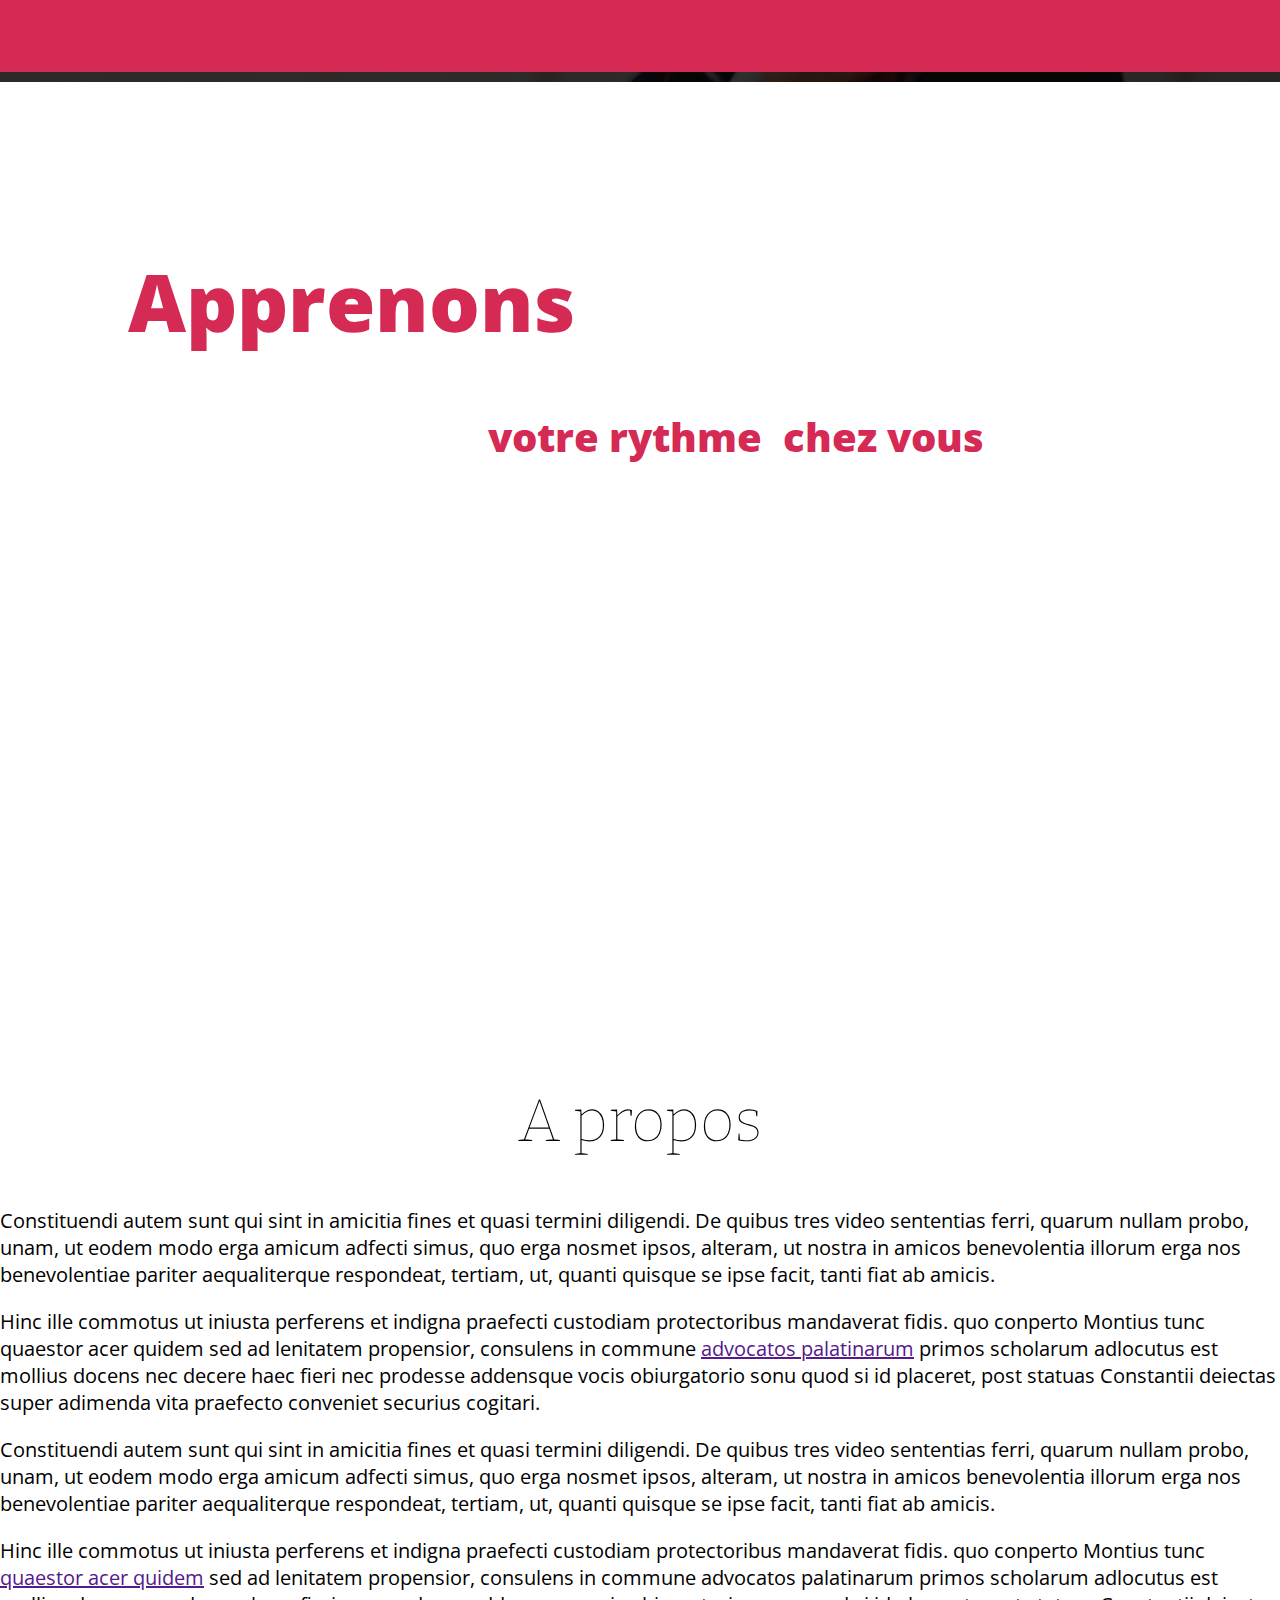
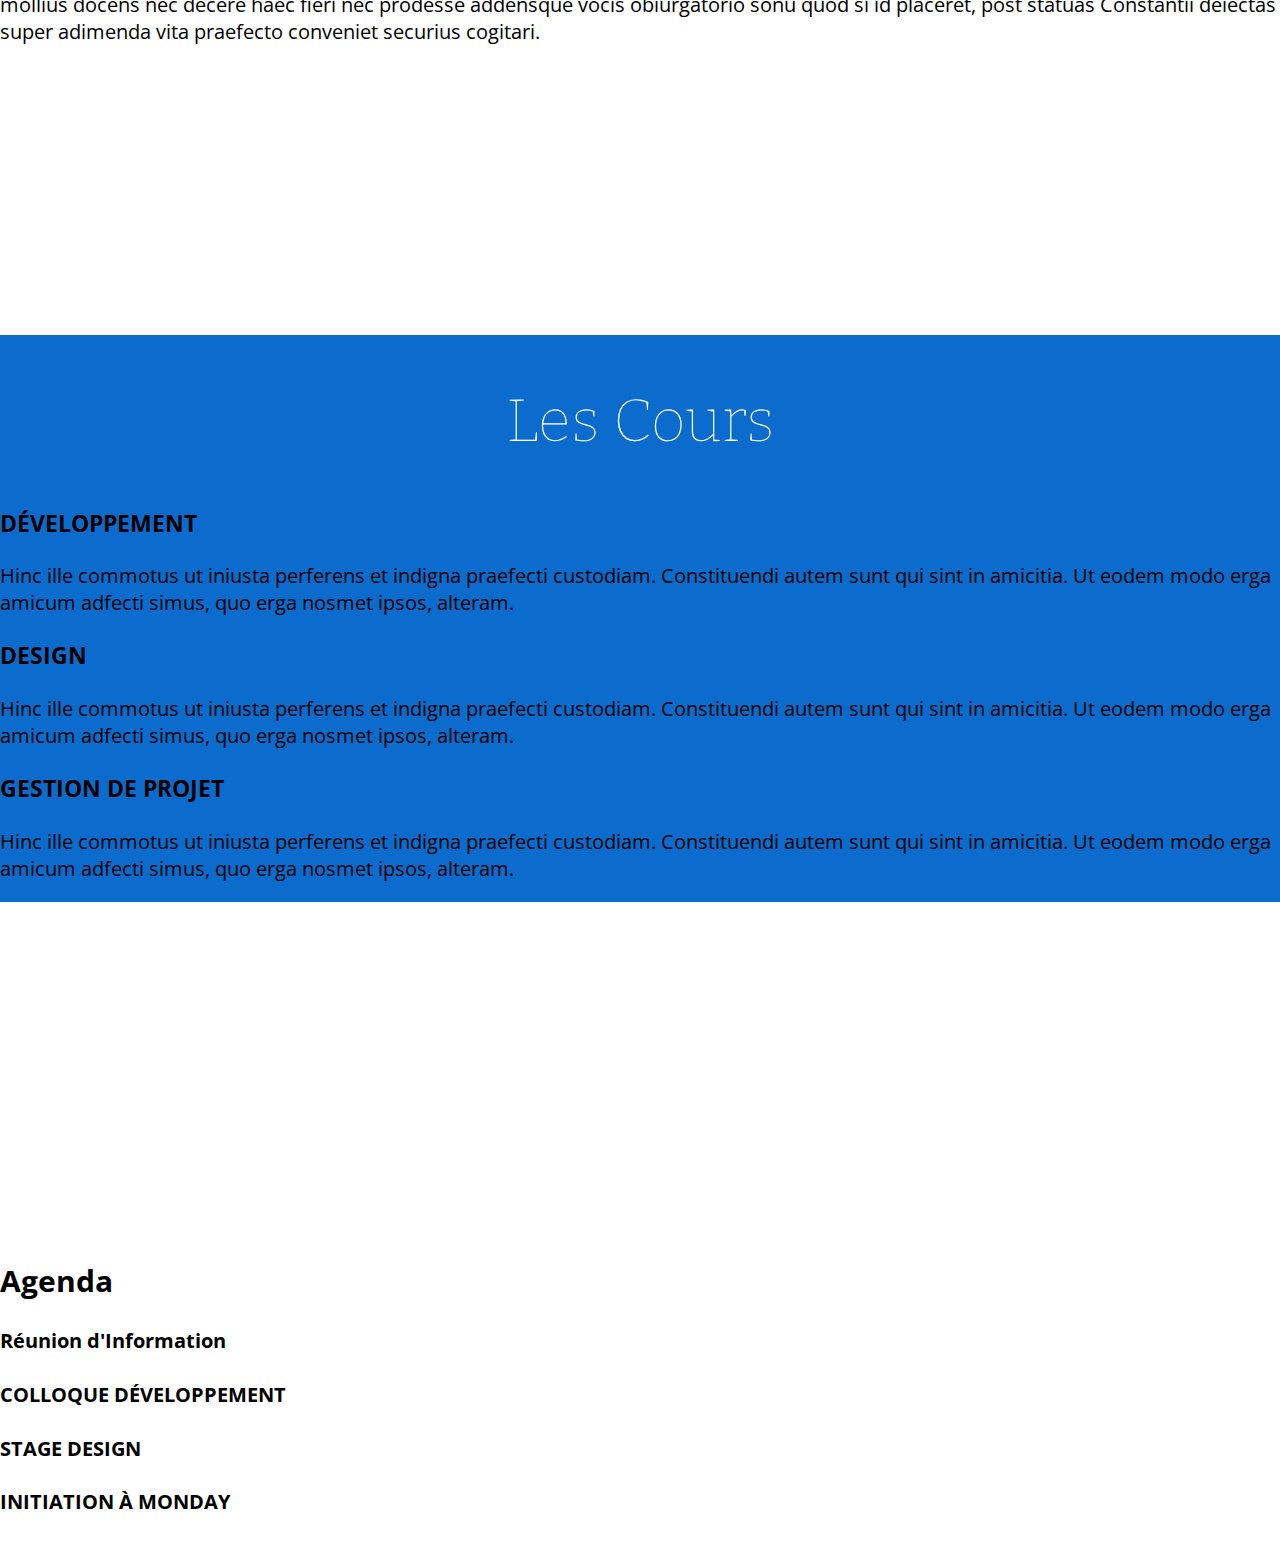
==== projet/index.html @ eb49ce16 "projet" ====
<!DOCTYPE html>
<html lang="fr"><head>
        <meta charset="UTF-8">
        <title>Intégration - Jour 3 - Mini Projet</title>
        <link rel="preconnect" href="https://fonts.googleapis.com">
        <link rel="preconnect" href="https://fonts.gstatic.com" crossorigin="">
        <link href="https://fonts.googleapis.com/css2?family=Bitter:wght@500;600;700&amp;family=Open+Sans:ital,wght@0,300;0,400;0,500;0,600;1,300;1,400&amp;display=swap" rel="stylesheet">
        <link rel="stylesheet" href="style.css">
    </head>
    <body>
        <header>
            <nav>
                <ul>
                    <li><a href="">Accueil</a></li>
                    <li><a href="">A Propos</a></li>
                    <li><a href="">Les cours</a></li>
                    <li><a href="">Agenda</a></li>
                    <li><a href="">Agenda</a></li>
                </ul>
            </nav>
        </header>
        <main>
            
            <section id="home">
                
                <h1>.</h1>
                <h2><strong>Apprenons</strong> ensemble !</h2>
                <h3>L'apprentissage à <strong>votre rythme</strong>, <strong>chez vous</strong>.</h3>
           
            </section>
            
            <section id="info">
                
                <h2>A propos</h2>
                <p>Constituendi autem sunt qui sint in amicitia fines et quasi termini diligendi.
                De quibus tres video sententias ferri, quarum nullam probo, unam,
                ut eodem modo erga amicum adfecti simus, quo erga nosmet ipsos, alteram,
                ut nostra in amicos benevolentia illorum erga nos benevolentiae pariter
                aequaliterque respondeat, tertiam, ut, quanti quisque se ipse facit, tanti fiat ab amicis.
                </p>
                <p>Hinc ille commotus ut iniusta perferens et indigna praefecti custodiam protectoribus
                mandaverat fidis. quo conperto Montius tunc quaestor acer quidem sed ad lenitatem propensior,
                consulens in commune <a href="">advocatos palatinarum</a> primos scholarum adlocutus est mollius docens nec
                decere haec fieri nec prodesse addensque vocis obiurgatorio sonu quod si id placeret, post
                statuas Constantii deiectas super adimenda vita praefecto conveniet securius cogitari.
                </p>
                <p>
                    Constituendi autem sunt qui sint in amicitia fines et quasi termini diligendi.
                    De quibus tres video sententias ferri, quarum nullam probo, unam,
                    ut eodem modo erga amicum adfecti simus, quo erga nosmet ipsos, alteram,
                    ut nostra in amicos benevolentia illorum erga nos benevolentiae pariter
                    aequaliterque respondeat, tertiam, ut, quanti quisque se ipse facit, tanti fiat ab amicis.
                </p>
                <p>
                    Hinc ille commotus ut iniusta perferens et indigna praefecti custodiam protectoribus
                    mandaverat fidis. quo conperto Montius tunc <a href="">quaestor acer quidem</a> sed ad lenitatem propensior,
                    consulens in commune advocatos palatinarum primos scholarum adlocutus est mollius docens nec
                    decere haec fieri nec prodesse addensque vocis obiurgatorio sonu quod si id placeret, post
                    statuas Constantii deiectas super adimenda vita praefecto conveniet securius cogitari.
                </p>
                
            </section>
            
            <section id="cours">
                
                <h2>Les Cours</h2>
                    <article>
                        <h3>Développement</h3>
                            <p>Hinc ille commotus ut iniusta perferens et indigna praefecti custodiam. Constituendi autem sunt qui sint in amicitia. Ut eodem modo erga amicum adfecti simus, quo erga nosmet ipsos, alteram.</p>
                    </article>
                    
                    <article>
                        <h3>Design</h3>
                            <p>Hinc ille commotus ut iniusta perferens et indigna praefecti custodiam. Constituendi autem sunt qui sint in amicitia. Ut eodem modo erga amicum adfecti simus, quo erga nosmet ipsos, alteram.</p>
                    </article>
                    
                    <article>
                        <h3>Gestion de Projet</h3>
                            <p>Hinc ille commotus ut iniusta perferens et indigna praefecti custodiam. Constituendi autem sunt qui sint in amicitia. Ut eodem modo erga amicum adfecti simus, quo erga nosmet ipsos, alteram.</p>
                    </article>
            </section>
            
            <section id="agenda">
                
                <h2>Agenda</h2>
                    
                    <article>
                        <header></header>
                        <section>
                            <h4>Réunion d'Information</h4>
                        </section>
                    </article>

                    <article>
                        <header></header>
                        <section>
                            <h4>COLLOQUE DÉVELOPPEMENT</h4>
                        </section>
                    </article>
                        
                    <article>
                        <header></header> 
                        <section>
                            <h4>STAGE DESIGN</h4>
                        </section>
                    </article>
                    
                    <article>
                        <header></header>
                        <section>
                            <h4>INITIATION À MONDAY</h4>
                        </section>
                    </article>
                
            </section>
        </main>
</body>
</html>
---- projet/style.css ----
html {
    font-size: 20px;
    scroll-behavior: smooth;
}
body {
    margin:0;
    padding:0;
    height:100vh;
    width:100vw;
    font-family: 'Open Sans', sans-serif;
}


/*HEADER*/

header {
    background-color:#d52a54;
    text-align:center;
    height:8vh;
    width:100vw;
    position:fixed;
    top:0;
    z-index:1;
}

header ul {
    list-style:none;
}

header li {
    color:#fff;
    display:inline;
    padding:25px;
}

header > nav > ul > li a{
    text-decoration:none;
    color:#fff;
}



/*MAIN*/

section {
    display:block;
}


/*ACCUEIL*/

#home {
    background-image:url(teacher.jpeg);
    background-size:cover;
}

#home strong {
    color:#d52a54;
}

#home h2 {
    color:#fff;
    font-size:4em;
    position:absolute;
    top:20vh;
    left:10vw;
}

#home h3 {
    color:#fff;
    font-size:2em;
    position:absolute;
    top:41vh;
    left:10vw;
}


/*A PROPOS*/

#info {
    position:absolute;
    top:115vh;
}


#info h2 {
    text-align:center;
    font-size:3em;
    font-weight:100;
    font-family: 'Bitter', serif;
}


/*LES COURS*/

#cours {
    position:absolute;
    top:215vh;
    width:100vw;
    background-color:#0b6ccd;
}

#cours h2 {
    text-align:center;
    font-size:3em;
    color:#fff;
    font-weight:100;
    font-family: 'Bitter', serif;
}

article > h3 {
    text-transform:uppercase;
}

/*AGENDA*/

#agenda {
    position:absolute;
    top:315vh;
}
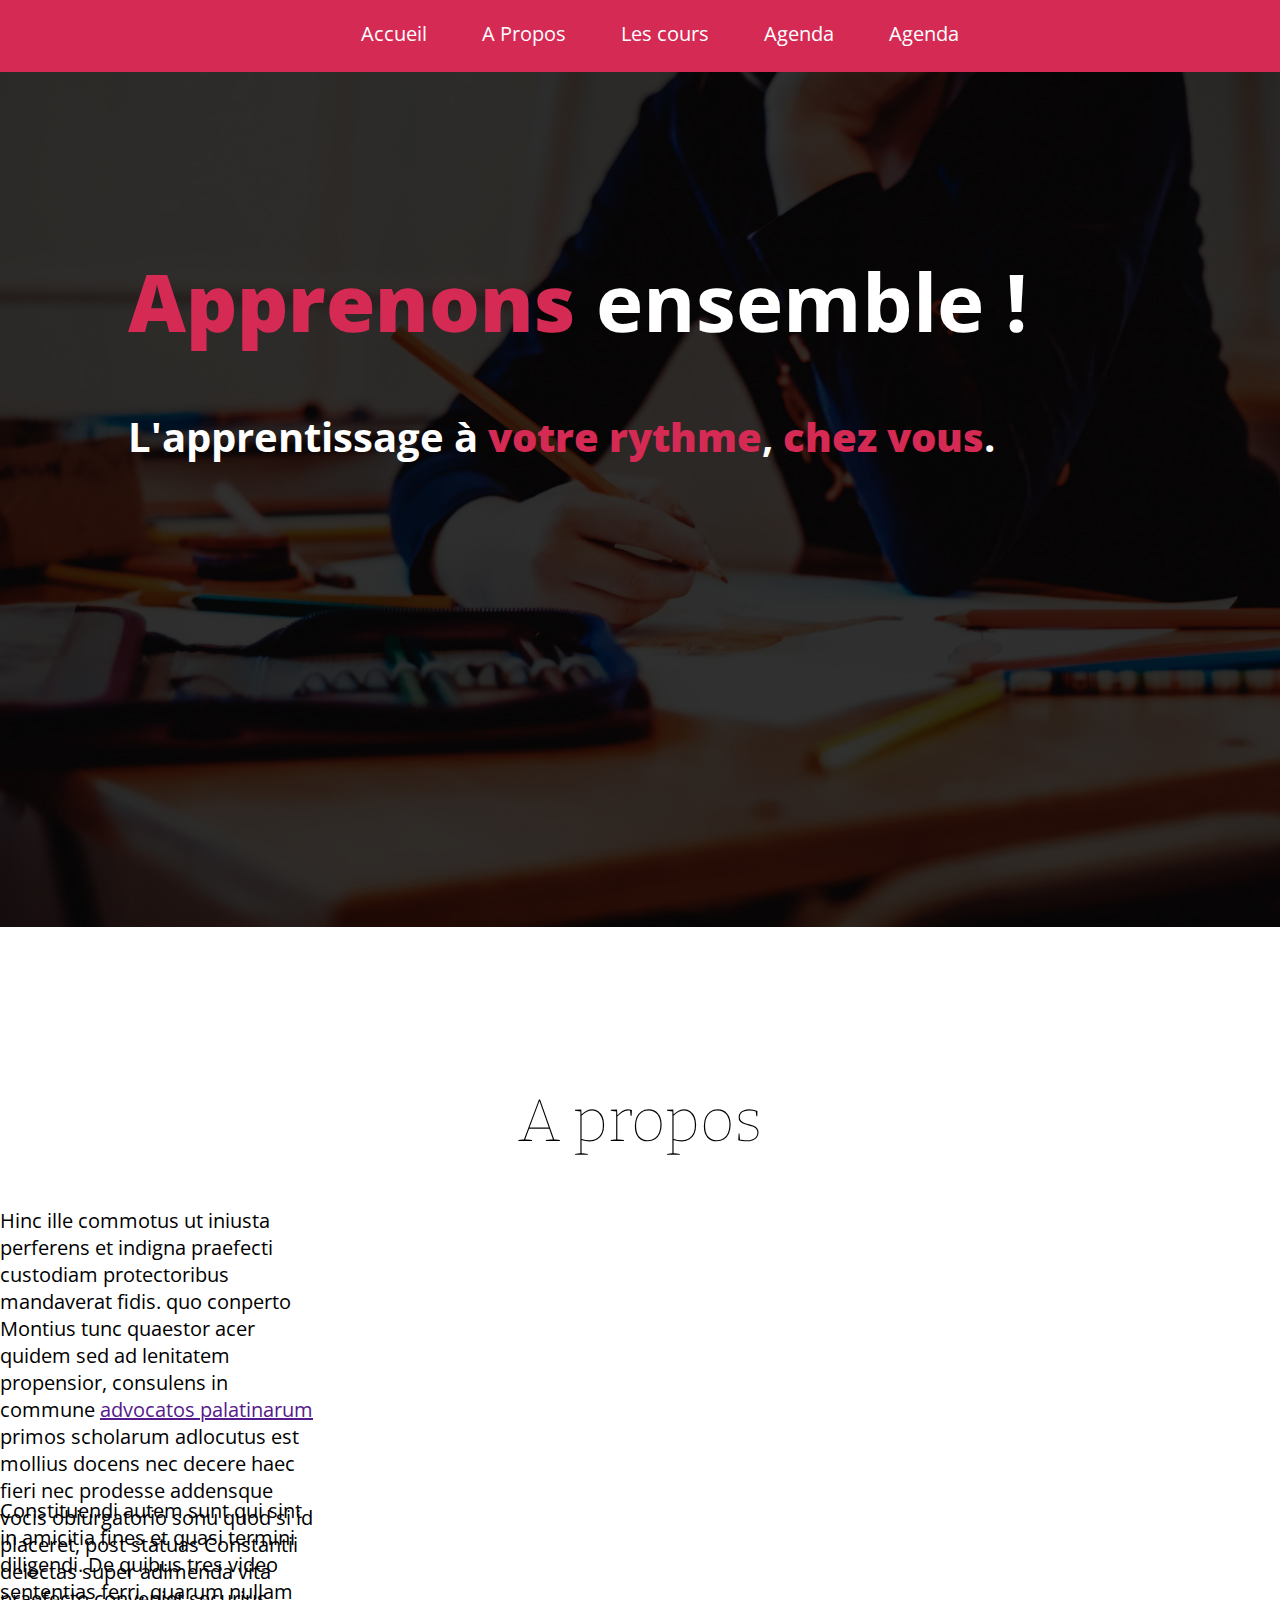
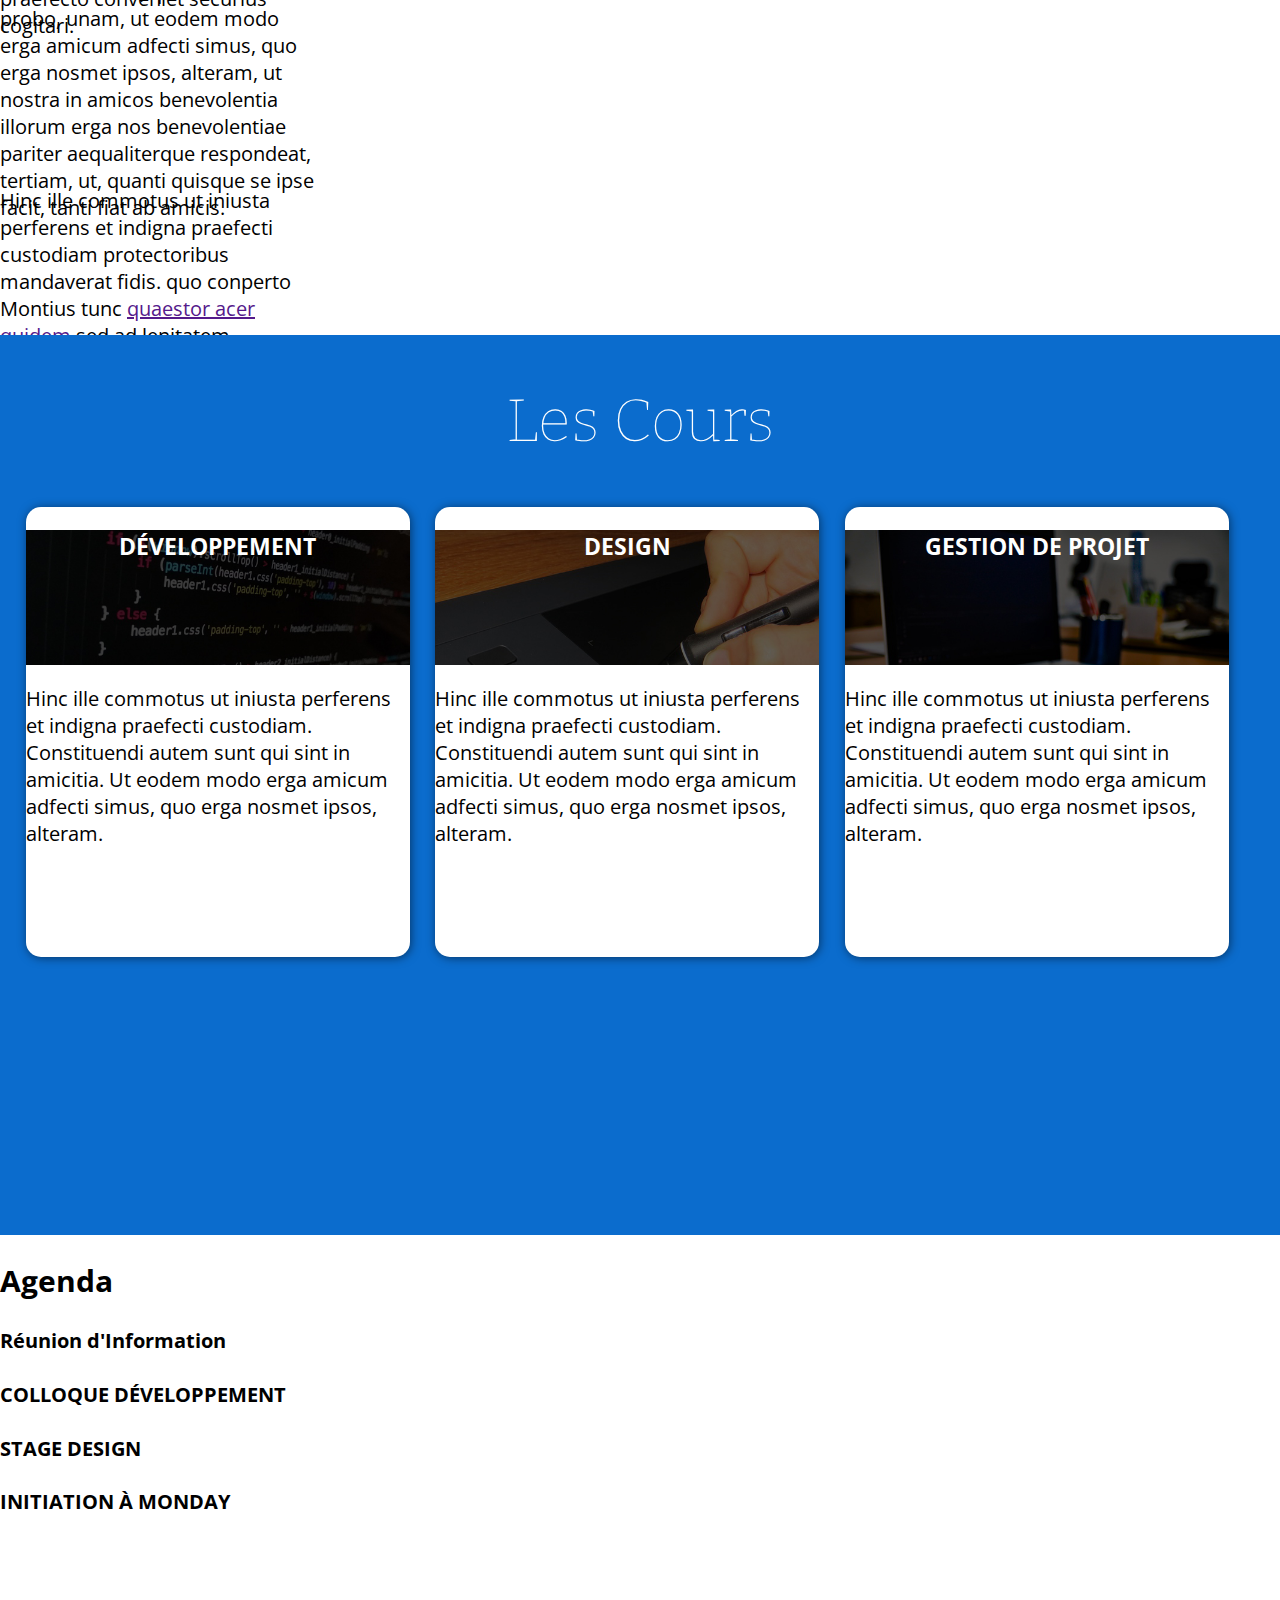
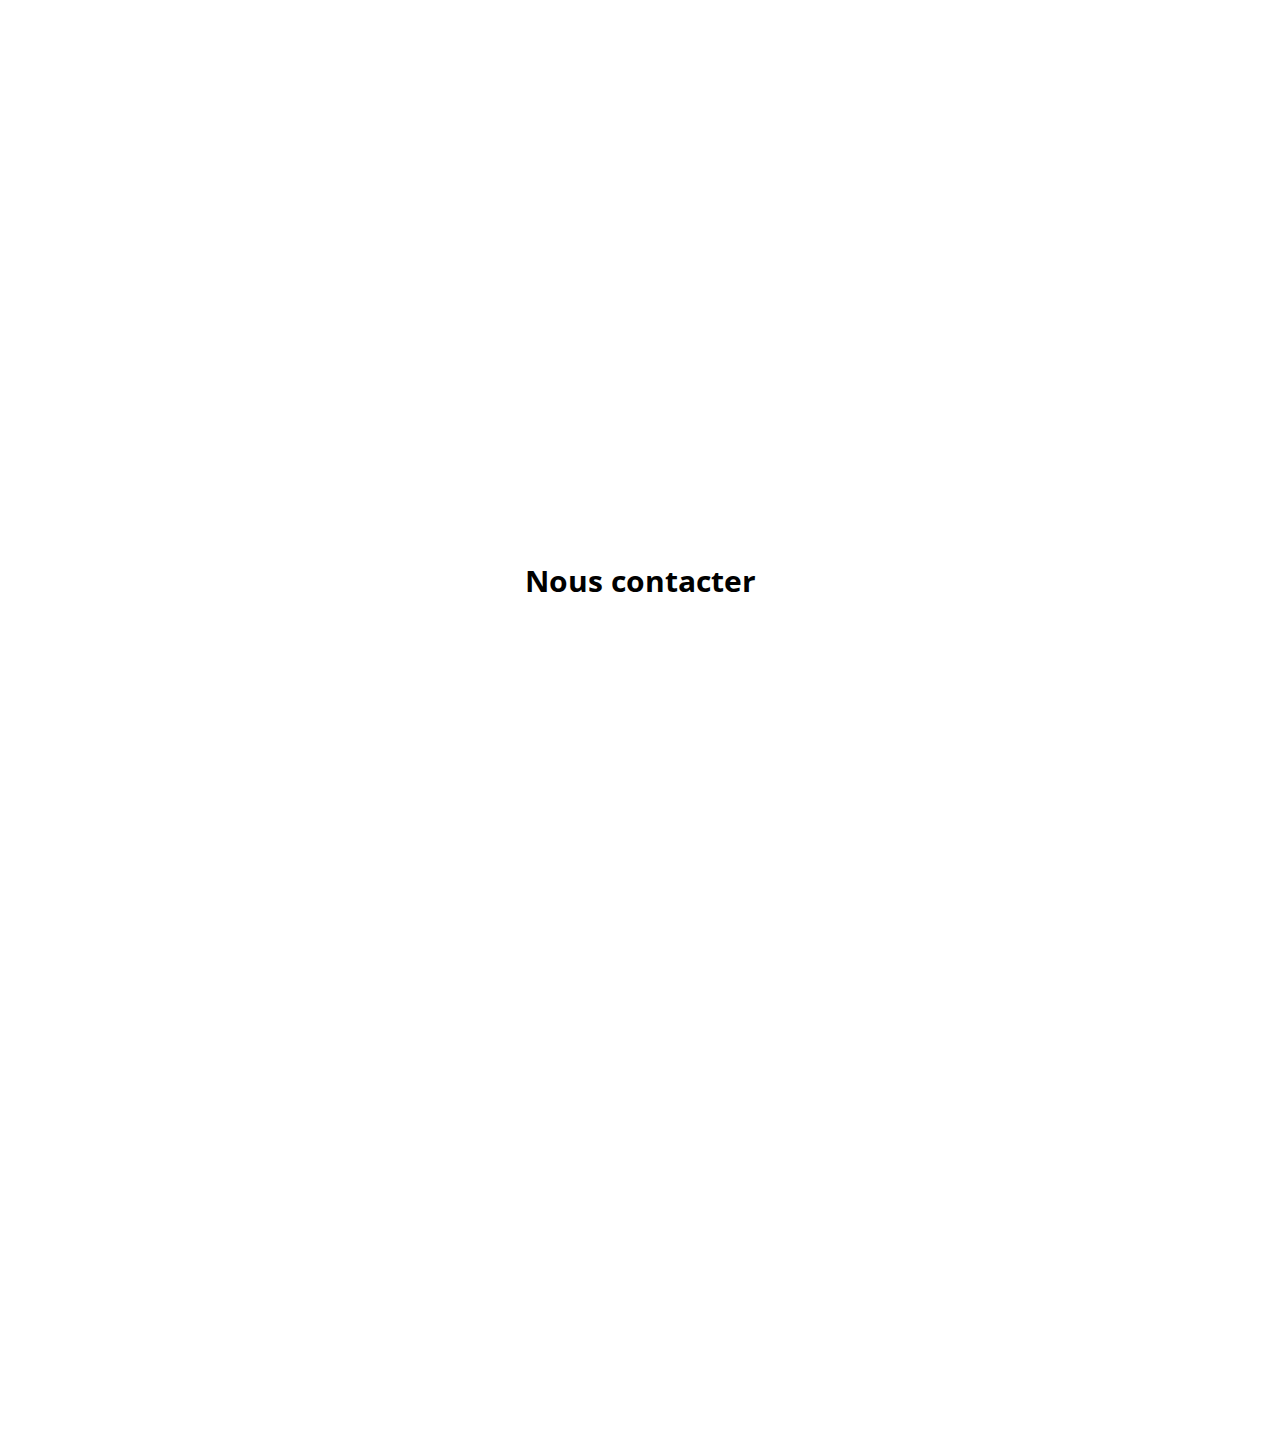
==== commit dac124d8: "projet" ====
--- a/projet/index.html
+++ b/projet/index.html
@@ -64,18 +64,24 @@
             <section id="cours">
                 
                 <h2>Les Cours</h2>
-                    <article>
-                        <h3>Développement</h3>
+                    <article id="dev">
+                        <header>
+                            <h3>Développement</h3>
+                        </header>
                             <p>Hinc ille commotus ut iniusta perferens et indigna praefecti custodiam. Constituendi autem sunt qui sint in amicitia. Ut eodem modo erga amicum adfecti simus, quo erga nosmet ipsos, alteram.</p>
                     </article>
                     
-                    <article>
-                        <h3>Design</h3>
+                    <article id="design">
+                        <header>
+                            <h3>Design</h3>
+                        </header>
                             <p>Hinc ille commotus ut iniusta perferens et indigna praefecti custodiam. Constituendi autem sunt qui sint in amicitia. Ut eodem modo erga amicum adfecti simus, quo erga nosmet ipsos, alteram.</p>
                     </article>
                     
-                    <article>
-                        <h3>Gestion de Projet</h3>
+                    <article id="gestion">
+                        <header>
+                            <h3>Gestion de Projet</h3>
+                        </header>
                             <p>Hinc ille commotus ut iniusta perferens et indigna praefecti custodiam. Constituendi autem sunt qui sint in amicitia. Ut eodem modo erga amicum adfecti simus, quo erga nosmet ipsos, alteram.</p>
                     </article>
             </section>
@@ -113,6 +119,19 @@
                     </article>
                 
             </section>
+            
+            <section id="contact">
+                
+                <h2>Nous contacter</h2>
+                
+                <section>
+                    
+                </section>
+                
+                <section>
+                    
+                </section>
+            </section>
         </main>
 </body>
 </html>--- a/projet/style.css
+++ b/projet/style.css
@@ -2,6 +2,7 @@
     font-size: 20px;
     scroll-behavior: smooth;
 }
+
 body {
     margin:0;
     padding:0;
@@ -13,13 +14,14 @@
 
 /*HEADER*/
 
-header {
+body > header {
     background-color:#d52a54;
     text-align:center;
     height:8vh;
     width:100vw;
     position:fixed;
     top:0;
+    left:0;
     z-index:1;
 }
 
@@ -50,7 +52,9 @@
 /*ACCUEIL*/
 
 #home {
-    background-image:url(teacher.jpeg);
+    height:100vh;
+    width:100vw;
+    background-image:url(img/teacher.jpeg);
     background-size:cover;
 }
 
@@ -80,6 +84,8 @@
 #info {
     position:absolute;
     top:115vh;
+    height:100vh;
+    width:100vw;
 }
 
 
@@ -89,6 +95,15 @@
     font-weight:100;
     font-family: 'Bitter', serif;
 }
+#info p {
+    width:25vw;
+    height:30vh;
+}
+#info p:first-of-type {
+    position:absolute;
+    top:120vh;
+    left:10vw;
+}
 
 
 /*LES COURS*/
@@ -96,6 +111,7 @@
 #cours {
     position:absolute;
     top:215vh;
+    height:100vh;
     width:100vw;
     background-color:#0b6ccd;
 }
@@ -108,8 +124,53 @@
     font-family: 'Bitter', serif;
 }
 
-article > h3 {
+#cours > article > header > h3 {
     text-transform:uppercase;
+    text-align:center;
+    color:#fff;
+}
+
+#cours article {
+    background-color:#fff;
+    border-radius:15px;
+    box-shadow:1px 1px 10px rgb(0 0 0 / 50%);
+    height:50vh;
+    width:30vw;
+}
+
+#dev {
+    position:absolute;
+    left:2vw;
+}
+
+#dev header {
+    background-image:url(img/code.jpeg);
+    background-size:cover;
+    height:15vh;
+}
+
+
+#design {
+    position:absolute;
+    left:34vw;
+}
+
+
+#design header {
+    background-image:url(img/design.jpeg);
+    background-size:cover;
+    height:15vh;
+}
+
+#gestion {
+    position:absolute;
+    left:66vw;
+}
+
+#gestion header {
+    background-image:url(img/management.jpeg);
+    background-size:cover;
+    height:15vh;
 }
 
 /*AGENDA*/
@@ -117,4 +178,20 @@
 #agenda {
     position:absolute;
     top:315vh;
-}+    height:100vh;
+    width:100vw;
+}
+
+/*CONTACT*/
+
+#contact {
+    position:absolute;
+    top:415vh;
+    height:100vh;
+    width:100vw;
+}
+
+#contact h2 {
+    text-align:center;
+}
+
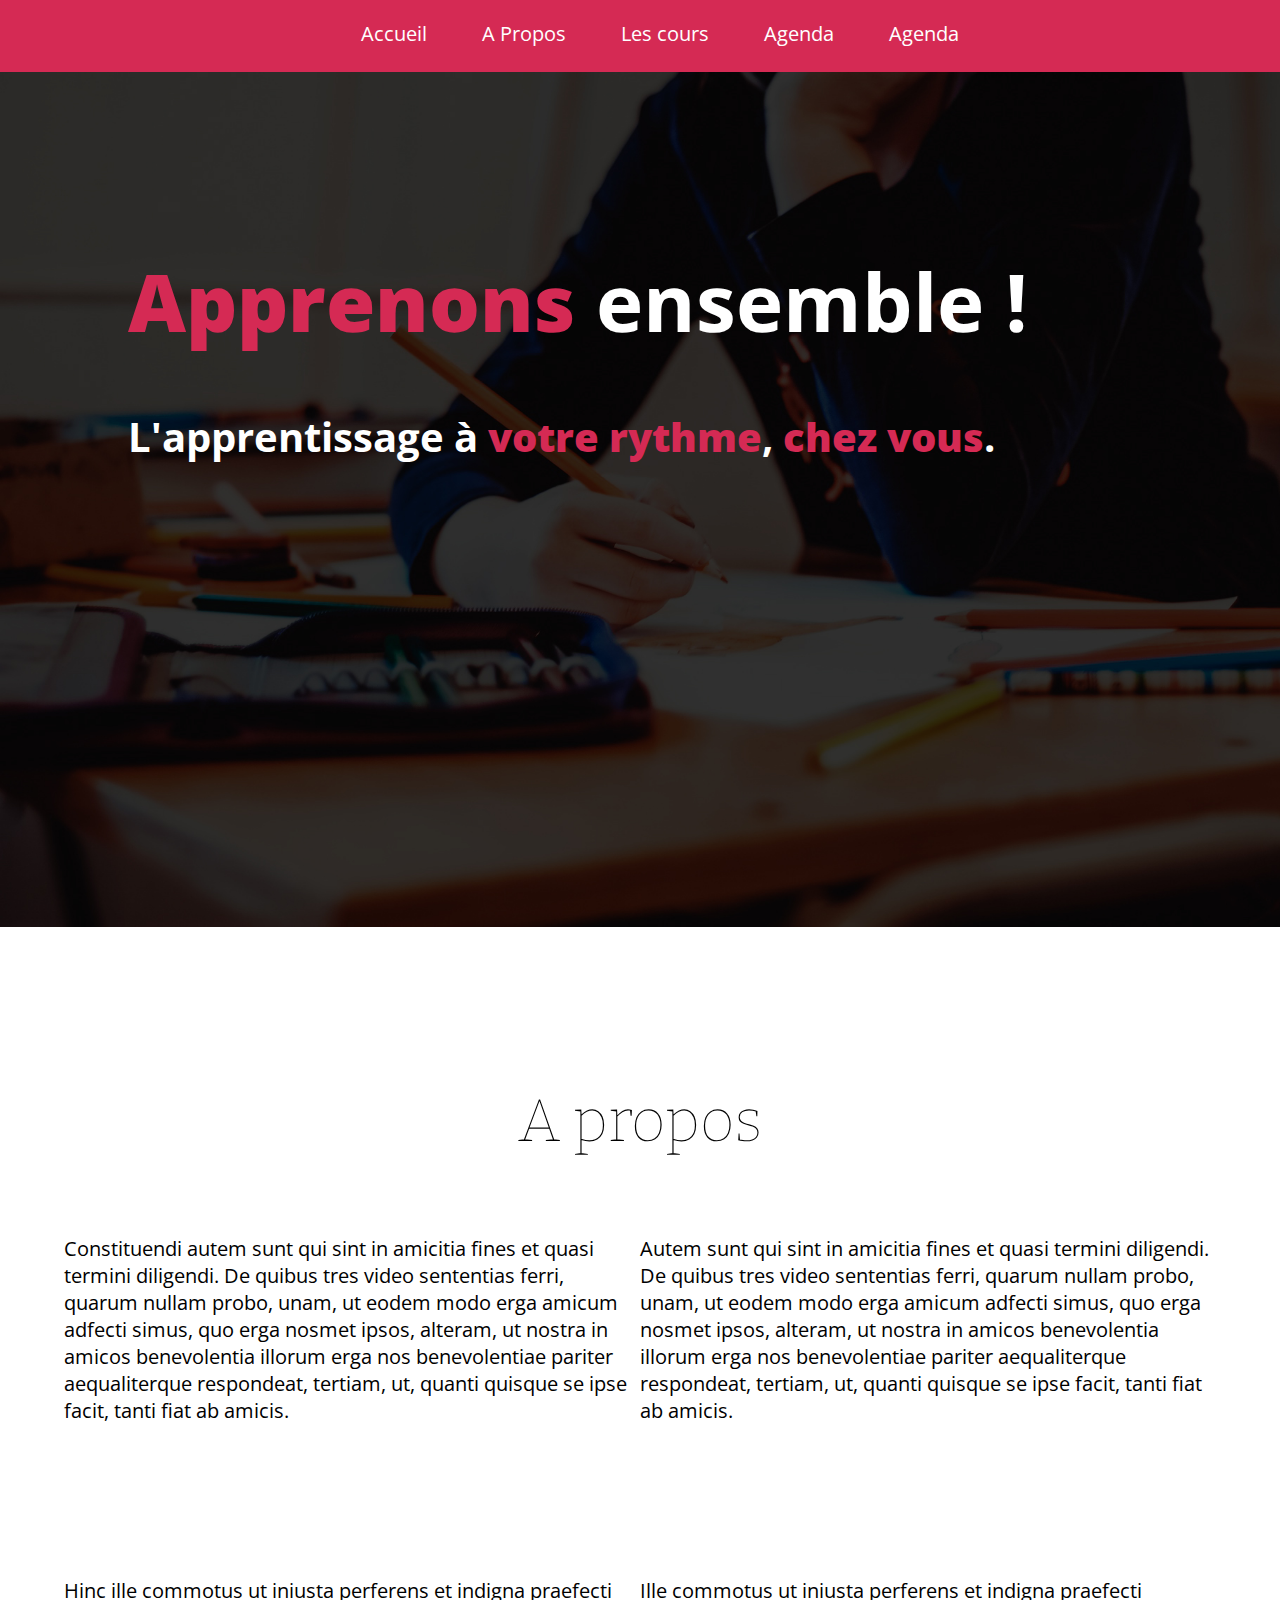
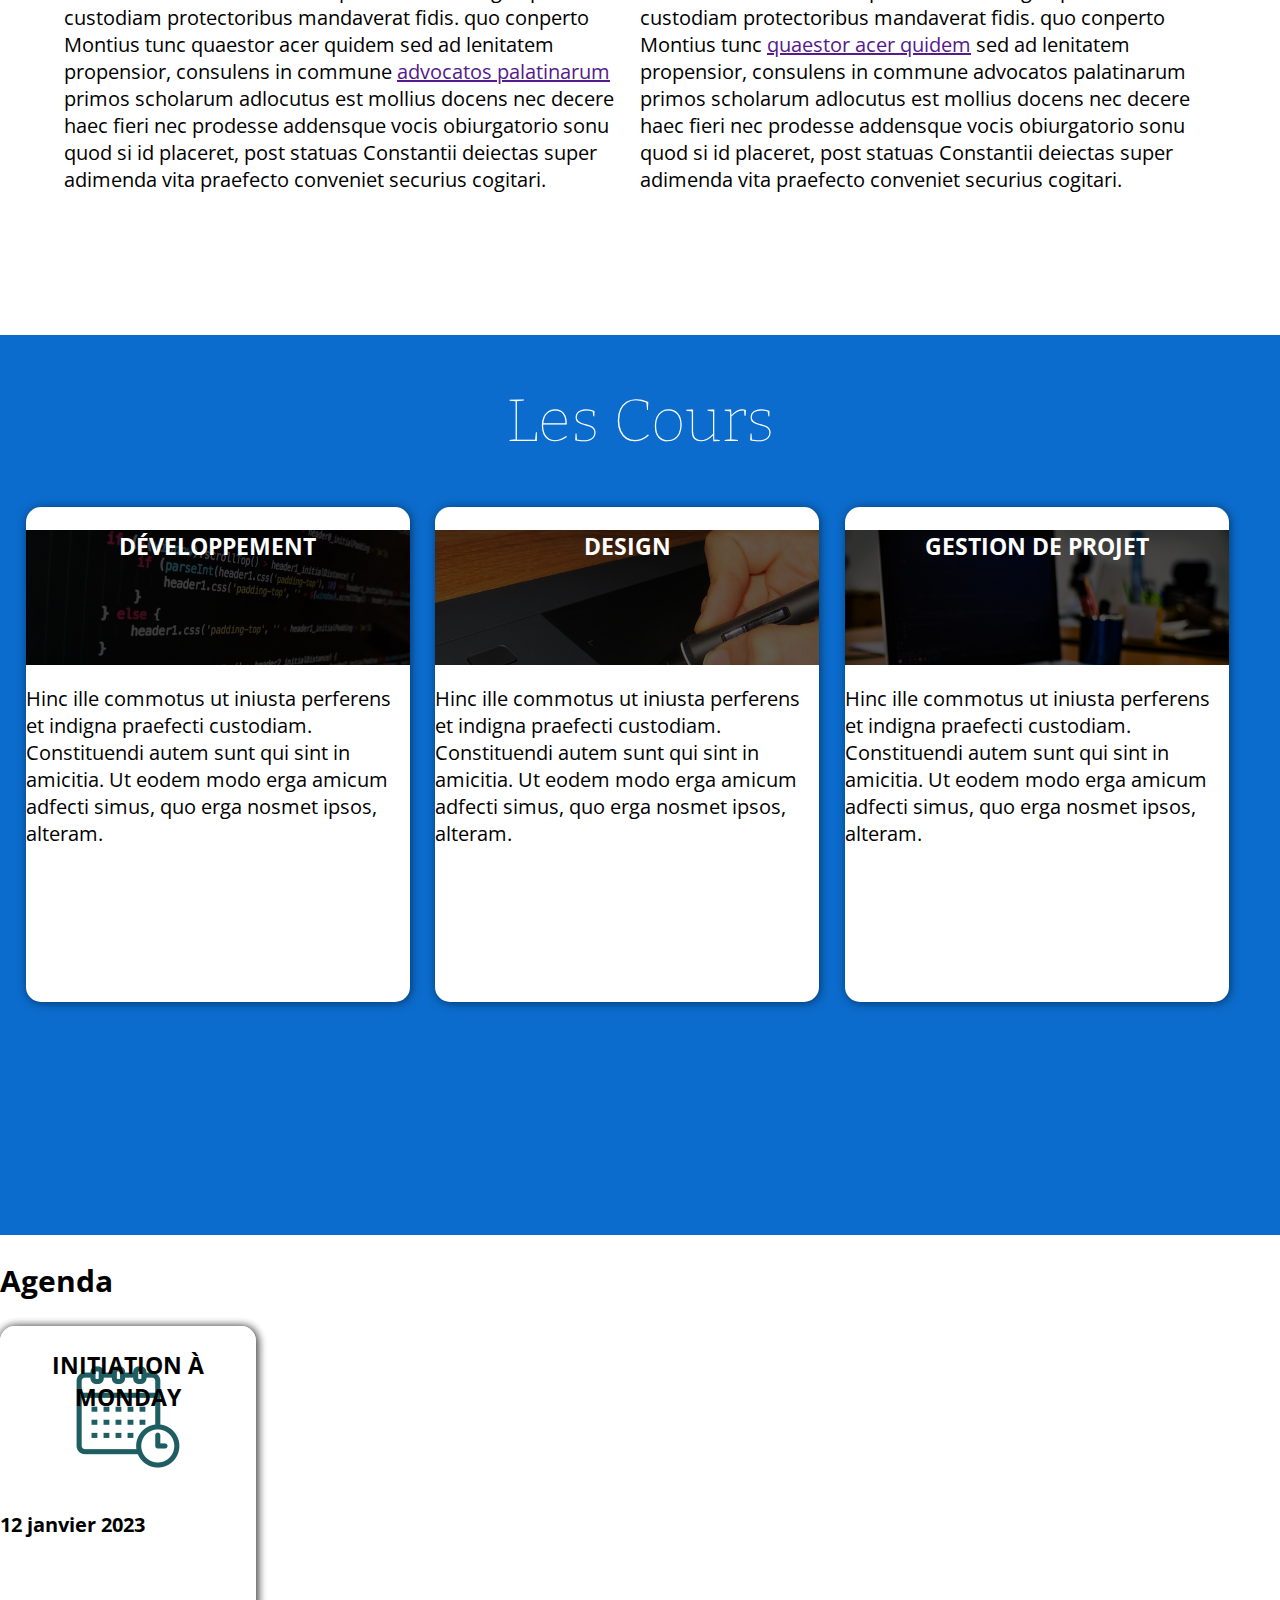
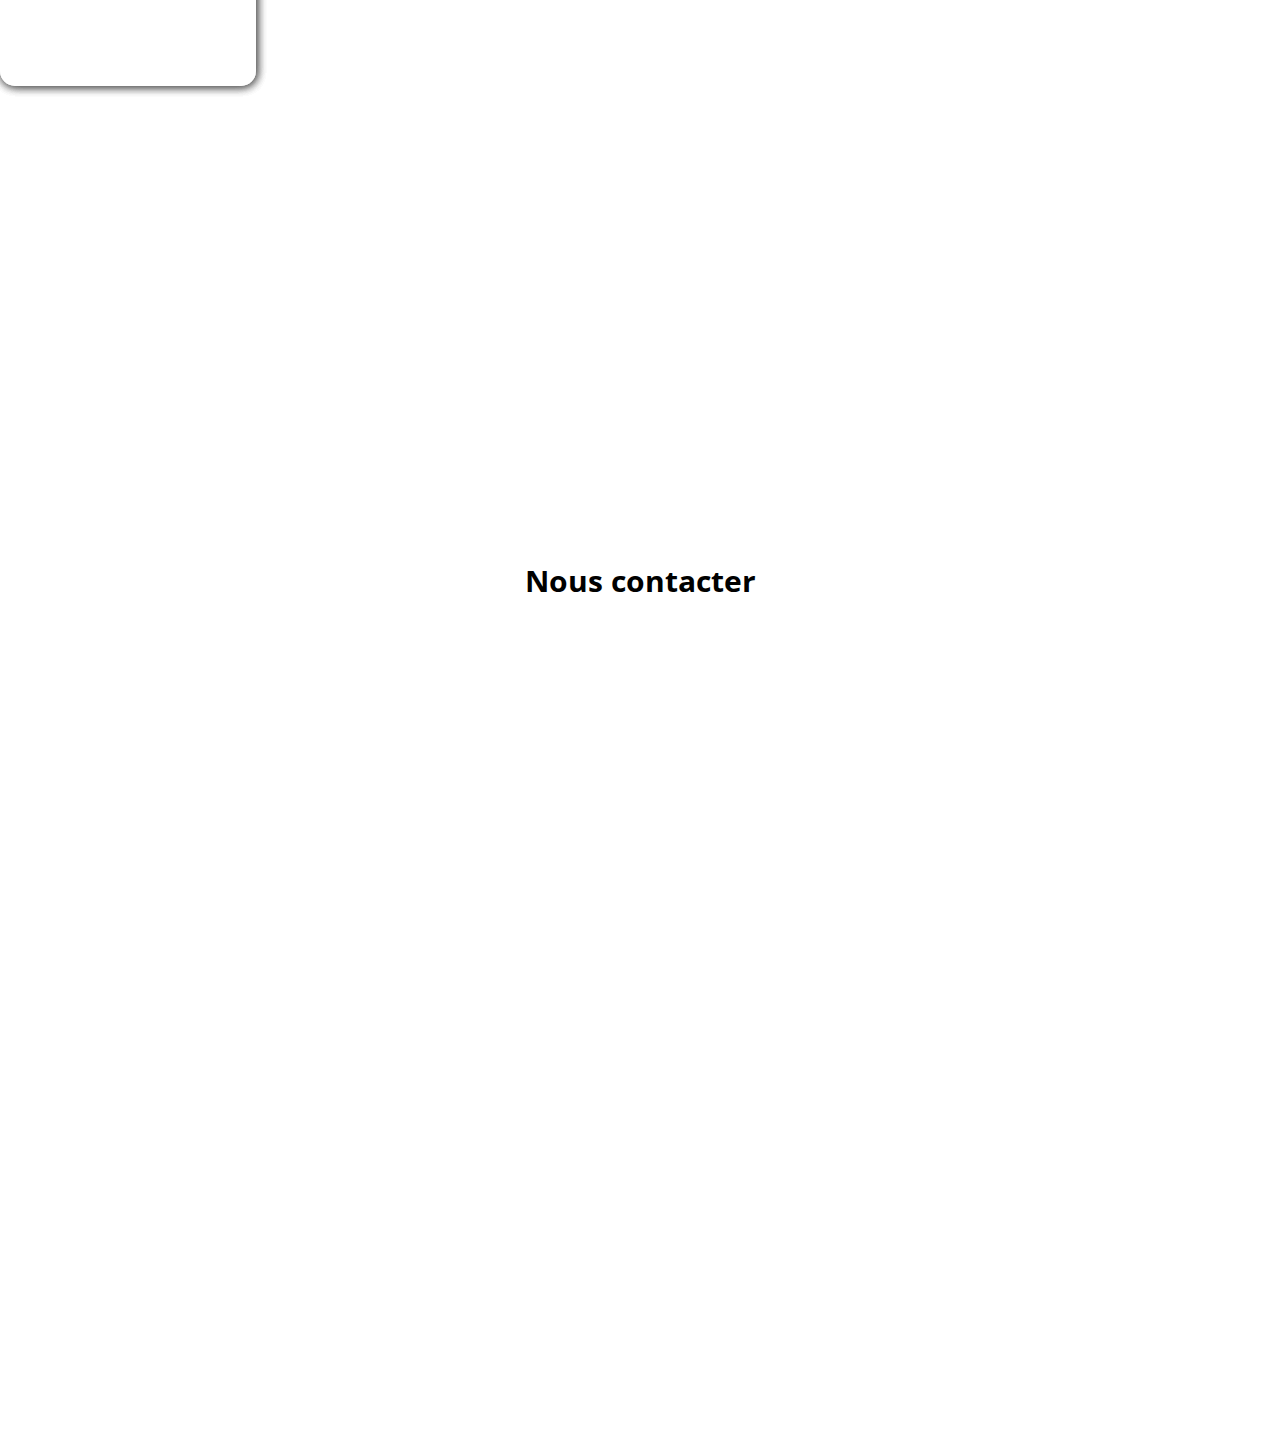
==== commit 1e105bf1: "projet" ====
--- a/projet/index.html
+++ b/projet/index.html
@@ -32,31 +32,33 @@
             <section id="info">
                 
                 <h2>A propos</h2>
-                <p>Constituendi autem sunt qui sint in amicitia fines et quasi termini diligendi.
+                <p>
+                Constituendi autem sunt qui sint in amicitia fines et quasi termini diligendi.
                 De quibus tres video sententias ferri, quarum nullam probo, unam,
                 ut eodem modo erga amicum adfecti simus, quo erga nosmet ipsos, alteram,
                 ut nostra in amicos benevolentia illorum erga nos benevolentiae pariter
                 aequaliterque respondeat, tertiam, ut, quanti quisque se ipse facit, tanti fiat ab amicis.
                 </p>
-                <p>Hinc ille commotus ut iniusta perferens et indigna praefecti custodiam protectoribus
+                <p>
+                Hinc ille commotus ut iniusta perferens et indigna praefecti custodiam protectoribus
                 mandaverat fidis. quo conperto Montius tunc quaestor acer quidem sed ad lenitatem propensior,
                 consulens in commune <a href="">advocatos palatinarum</a> primos scholarum adlocutus est mollius docens nec
                 decere haec fieri nec prodesse addensque vocis obiurgatorio sonu quod si id placeret, post
                 statuas Constantii deiectas super adimenda vita praefecto conveniet securius cogitari.
                 </p>
                 <p>
-                    Constituendi autem sunt qui sint in amicitia fines et quasi termini diligendi.
-                    De quibus tres video sententias ferri, quarum nullam probo, unam,
-                    ut eodem modo erga amicum adfecti simus, quo erga nosmet ipsos, alteram,
-                    ut nostra in amicos benevolentia illorum erga nos benevolentiae pariter
-                    aequaliterque respondeat, tertiam, ut, quanti quisque se ipse facit, tanti fiat ab amicis.
+                Autem sunt qui sint in amicitia fines et quasi termini diligendi.
+                De quibus tres video sententias ferri, quarum nullam probo, unam,
+                ut eodem modo erga amicum adfecti simus, quo erga nosmet ipsos, alteram,
+                ut nostra in amicos benevolentia illorum erga nos benevolentiae pariter
+                aequaliterque respondeat, tertiam, ut, quanti quisque se ipse facit, tanti fiat ab amicis.
                 </p>
                 <p>
-                    Hinc ille commotus ut iniusta perferens et indigna praefecti custodiam protectoribus
-                    mandaverat fidis. quo conperto Montius tunc <a href="">quaestor acer quidem</a> sed ad lenitatem propensior,
-                    consulens in commune advocatos palatinarum primos scholarum adlocutus est mollius docens nec
-                    decere haec fieri nec prodesse addensque vocis obiurgatorio sonu quod si id placeret, post
-                    statuas Constantii deiectas super adimenda vita praefecto conveniet securius cogitari.
+                Ille commotus ut iniusta perferens et indigna praefecti custodiam protectoribus
+                mandaverat fidis. quo conperto Montius tunc <a href="">quaestor acer quidem</a> sed ad lenitatem propensior,
+                consulens in commune advocatos palatinarum primos scholarum adlocutus est mollius docens nec
+                decere haec fieri nec prodesse addensque vocis obiurgatorio sonu quod si id placeret, post
+                statuas Constantii deiectas super adimenda vita praefecto conveniet securius cogitari.
                 </p>
                 
             </section>
@@ -87,34 +89,40 @@
             </section>
             
             <section id="agenda">
-                
                 <h2>Agenda</h2>
-                    
-                    <article>
-                        <header></header>
+                    <article id="<reunion">
+                        <header>
+                            <h3>Réunion d'Information</h3>
+                        </header>
                         <section>
-                            <h4>Réunion d'Information</h4>
+                            <h4>13 décembre 2022</h4>
                         </section>
                     </article>
 
-                    <article>
-                        <header></header>
+                    <article id="event">
+                        <header>
+                            <h3>COLLOQUE DÉVELOPPEMENT</h3>
+                        </header>
                         <section>
-                            <h4>COLLOQUE DÉVELOPPEMENT</h4>
+                            <h4>Du 15 au 17 décembre 2022</h4>
                         </section>
                     </article>
                         
-                    <article>
-                        <header></header> 
+                    <article id="stage">
+                        <header>
+                            <h3>STAGE DESIGN</h3>
+                        </header> 
                         <section>
-                            <h4>STAGE DESIGN</h4>
+                            <h4>Du 06 au 09 janvier 2023</h4>
                         </section>
                     </article>
                     
-                    <article>
-                        <header></header>
+                    <article id="monday">
+                        <header>
+                            <h3>INITIATION À MONDAY</h3>
+                        </header>
                         <section>
-                            <h4>INITIATION À MONDAY</h4>
+                            <h4>12 janvier 2023</h4>
                         </section>
                     </article>
                 
@@ -124,13 +132,7 @@
                 
                 <h2>Nous contacter</h2>
                 
-                <section>
-                    
-                </section>
                 
-                <section>
-                    
-                </section>
             </section>
         </main>
 </body>
--- a/projet/style.css
+++ b/projet/style.css
@@ -96,14 +96,32 @@
     font-family: 'Bitter', serif;
 }
 #info p {
-    width:25vw;
-    height:30vh;
-}
+    width:45vw;
+    height:20vh;
+}
+
 #info p:first-of-type {
     position:absolute;
-    top:120vh;
-    left:10vw;
-}
+    left:5vw;
+    top:20vh;
+}
+
+#info p:nth-of-type(2){
+    position:absolute;
+    top:58vh;
+    left:5vw;
+}
+#info p:nth-of-type(3){
+    position:absolute;
+    left:50vw;
+    top:20vh;
+}
+#info p:last-of-type{
+    position:absolute;
+    top:58vh;
+    left:50vw;
+}
+
 
 
 /*LES COURS*/
@@ -134,7 +152,7 @@
     background-color:#fff;
     border-radius:15px;
     box-shadow:1px 1px 10px rgb(0 0 0 / 50%);
-    height:50vh;
+    height:55vh;
     width:30vw;
 }
 
@@ -144,9 +162,11 @@
 }
 
 #dev header {
+    width: 100%;
+    height: 15vh;
     background-image:url(img/code.jpeg);
     background-size:cover;
-    height:15vh;
+
 }
 
 
@@ -157,9 +177,11 @@
 
 
 #design header {
+    width: 100%;
+    height: 15vh;
     background-image:url(img/design.jpeg);
     background-size:cover;
-    height:15vh;
+    
 }
 
 #gestion {
@@ -168,9 +190,11 @@
 }
 
 #gestion header {
+    width: 100%;
+    height: 15vh;
     background-image:url(img/management.jpeg);
     background-size:cover;
-    height:15vh;
+    
 }
 
 /*AGENDA*/
@@ -182,6 +206,34 @@
     width:100vw;
 }
 
+#agenda article {
+    background-color: white;
+    width: 20vw;
+    height: 40vh;
+    border-radius: 15px;
+    box-shadow: 1px 1px 10px rgb(0 0 0 / 30%);
+    position: absolute;
+}
+#agenda article > header {
+    width: 100%;
+    height: 15vh;
+    text-align:center;
+    background-image:url(img/agenda.png);
+    background-position: center;
+    background-repeat: no-repeat;
+}
+
+#reunion {
+    position:absolute;
+    left:4vw;
+}
+
+#colloque {
+    position:absolute;
+    left:26vw;
+}
+
+
 /*CONTACT*/
 
 #contact {
